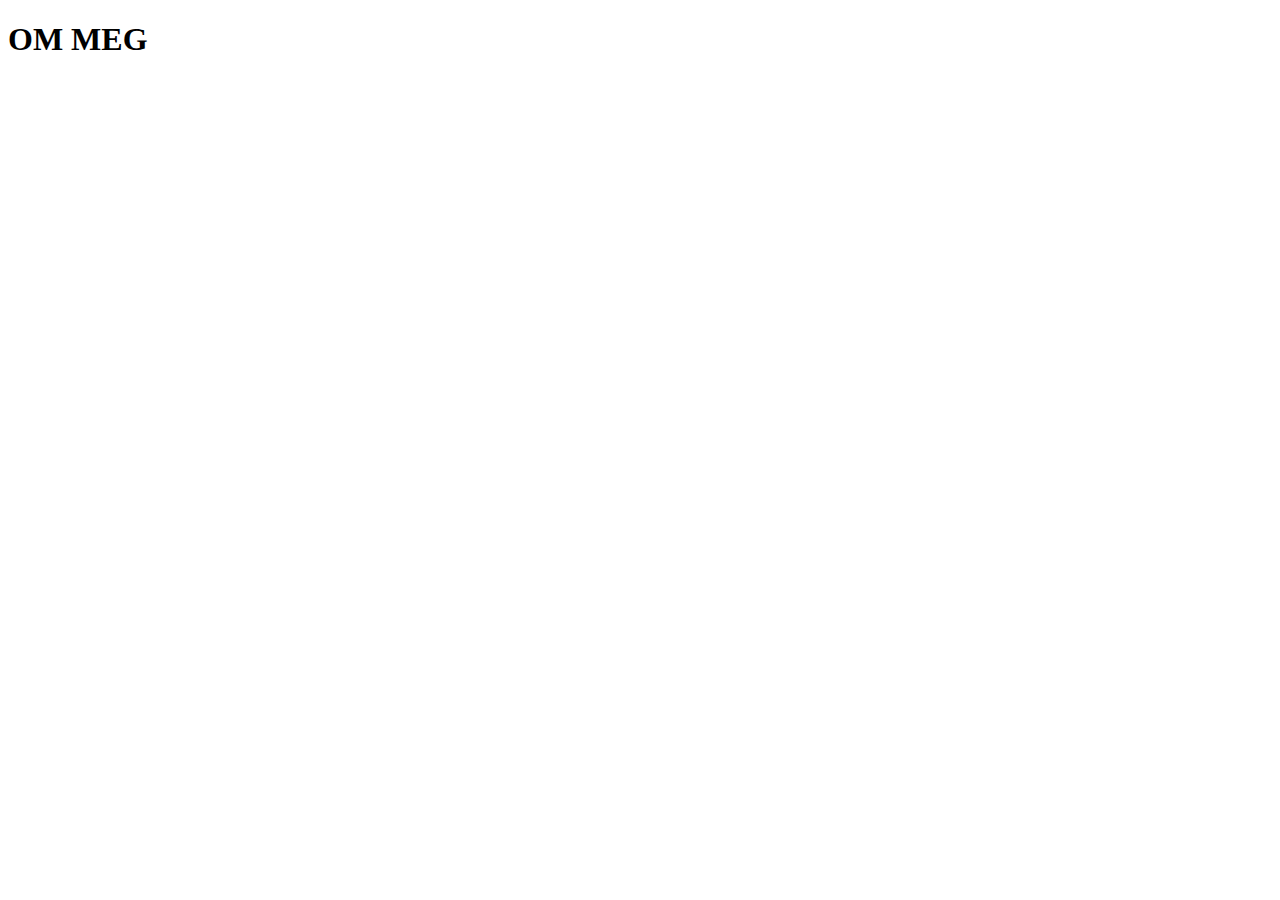
==== about.html @ 57d20ba1 "portfolio_update" ====
<!doctype html>
<html>
<head>
<meta charset="utf-8">
<title>Portfolio - Andree Bårdsen - Om meg</title>
	<link href="css/stylesheet.css" rel="stylesheet">
</head>

<body>
	<h1>OM MEG</h1>

</body>
</html>
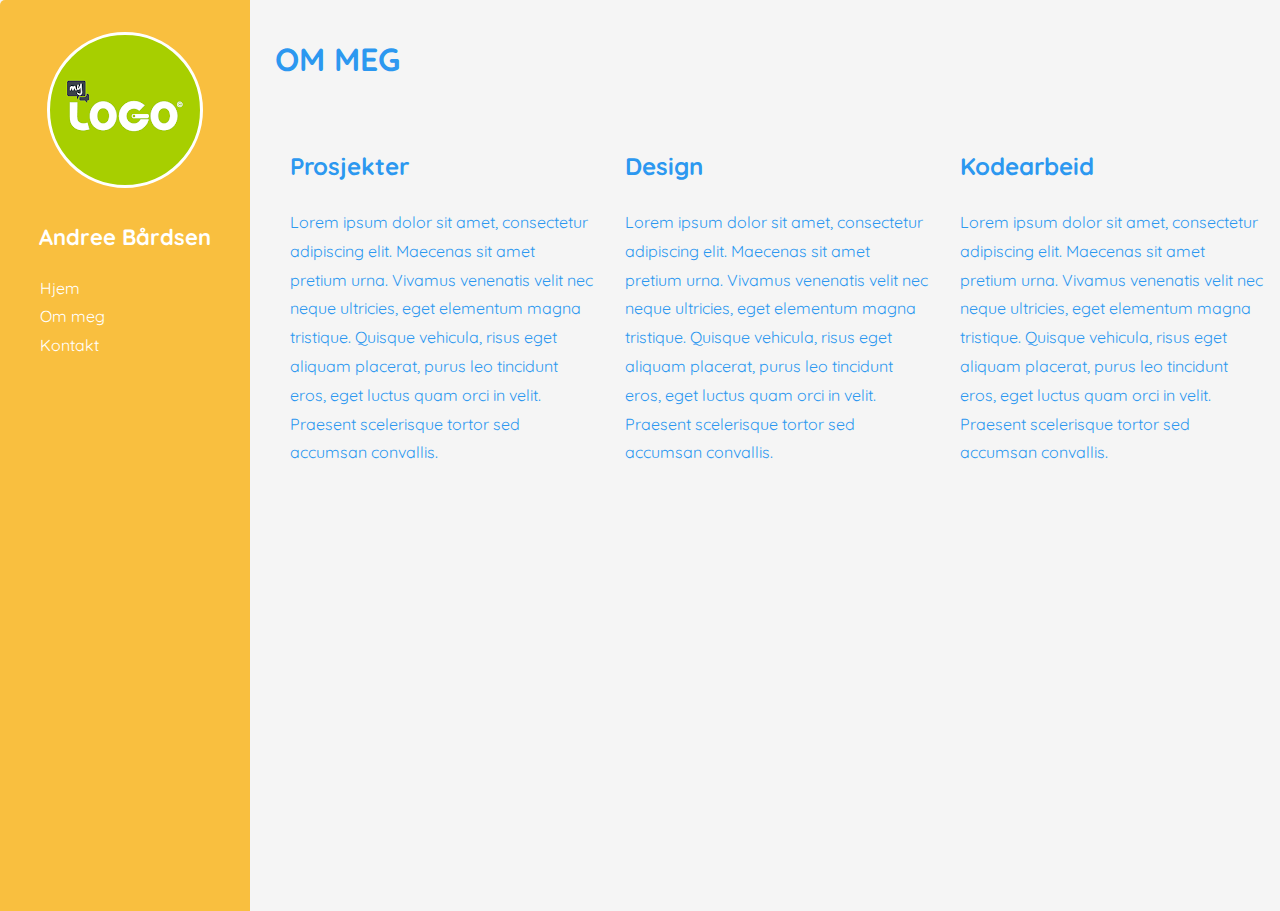
==== commit 8ede6da0: "changed from PHP to static html" ====
--- a/about.html
+++ b/about.html
@@ -1,13 +1,47 @@
-<!doctype html>
 <html>
 <head>
 <meta charset="utf-8">
-<title>Portfolio - Andree Bårdsen - Om meg</title>
-	<link href="css/stylesheet.css" rel="stylesheet">
+	<title>Om meg - Portfolio - Andree Bårdsen</title>
+	<link href="css/stylesheet.css" rel="stylesheet"></a>
+	<link href="https://fonts.googleapis.com/css?family=Quicksand:300,400,500,700" rel="stylesheet">
+    <link href="https://fonts.googleapis.com/css?family=Playfair+Display:400,400i,700" rel="stylesheet">
+    <link href="https://fonts.googleapis.com/css?family=Montserrat|Open+Sans|Raleway&display=swap" rel="stylesheet">
 </head>
 
 <body>
-	<h1>OM MEG</h1>
+	
+	<div class="container">
+	<div class="leftnav">
+	<div id="navbar">
+	<a href="index.html"><div class="logo" style="background-image: url(images/mylogo.png);"></div></a>
+	<h1 class="leftnavlogo">Andree Bårdsen</h1><ul>
+	<li><a href="index.html">Hjem</a></li>
+	<li><a href="about.html">Om meg</a></li>
+	<li><a href="contact.html">Kontakt</a></li>	
+		</ul></div></div></div>
+	<div class="main">
+	
+	<h1>OM MEG</h1>	
+		
+	<div class="row">
+		<div class="column one">
+		<h2>Prosjekter</h2>
+		<p>Lorem ipsum dolor sit amet, consectetur adipiscing elit. Maecenas sit amet pretium urna. Vivamus venenatis velit nec neque ultricies, eget elementum magna tristique. Quisque vehicula, risus eget aliquam placerat, purus leo tincidunt eros, eget luctus quam orci in velit. Praesent scelerisque tortor sed accumsan convallis.</p>
+	</div>
+  
+	<div class="column two">
+    	<h2>Design</h2>
+    	<p>Lorem ipsum dolor sit amet, consectetur adipiscing elit. Maecenas sit amet pretium urna. Vivamus venenatis velit nec neque ultricies, eget elementum magna tristique. Quisque vehicula, risus eget aliquam placerat, purus leo tincidunt eros, eget luctus quam orci in velit. Praesent scelerisque tortor sed accumsan convallis.</p>
+	</div>
+  
+	<div class="column three">
+    	<h2>Kodearbeid</h2>
+    	<p>Lorem ipsum dolor sit amet, consectetur adipiscing elit. Maecenas sit amet pretium urna. Vivamus venenatis velit nec neque ultricies, eget elementum magna tristique. Quisque vehicula, risus eget aliquam placerat, purus leo tincidunt eros, eget luctus quam orci in velit. Praesent scelerisque tortor sed accumsan convallis.</p>
+	</div>
+</div></div>
 
+	
 </body>
 </html>
+
+
--- a/css/stylesheet.css
+++ b/css/stylesheet.css
@@ -0,0 +1,121 @@
+@charset "utf-8";
+/* CSS Document */
+
+body	{
+	font-family: "Quicksand", "Arial", sans-serif;
+  	font-weight: 400;
+  	font-size: 15px;
+  	line-height: 1.8;
+ 	color: #2c98f0; 
+ 	font-size: 16px; 
+	background: whitesmoke; 
+	min-width: 100%;
+
+} 
+
+
+a:link {color: #fff; text-decoration: none;  }
+a:active {color: #fff; text-decoration: #2c98f0;}
+a:visited {color: #fff; text-decoration: none;}
+a:hover {color: #fff; text-decoration: #2c98f0; font-weight: bold; }
+a:hover {background-color: whitesmoke}
+
+a {
+	color: #2c98f0;
+	-webkit-transition: 0.5s;
+ 	-o-transition: 0.5s;
+ 	transition: 0.5s; }
+	a:hover, a:active, a:focus {
+    color: #2c98f0;
+    outline: none;
+    text-decoration: none; }
+
+.container {
+ 	display: border-box;
+	max-width: 1170px;
+	margin: 0 auto; }
+  
+
+ .navbar {
+    display: none;
+}
+
+.leftnav 
+
+{
+	top: 0;
+  	left: 0;
+	 border-top-left-radius: 5px; 
+	padding-top: 2em;
+  	padding-bottom: 1px;
+	left: 0px;
+  	float:left;
+  	position: fixed;
+	background: #f9bf3f;
+	width: 250px;
+	height: 100%;
+    }
+
+
+
+.column {
+	-webkit-box-sizing: border-box;
+	-moz-box-sizing: border-box;
+	box-sizing: border-box;
+	display: inline-block;  
+	float: left;
+	width: 33.3333%;
+	padding: 15px;
+}
+
+@media screen and (max-width:800px) {
+  .column {
+    width: 100%;
+	}}
+
+.row:after {
+  content: "";
+  display: table;
+  clear: both;
+}
+
+
+	
+.leftnavlogo {
+    text-align: center;
+    font-weight: 700;
+    font-size: 22px;
+	color: white;
+    margin-bottom: .5em;
+    display: block;
+    width: 100%; }
+
+.main {
+	/* border-top-right-radius: 5px; */
+	text-align: left;
+	padding-top: 0.1em;
+  	padding-bottom: 1px;
+	left: 275px;
+	height: 100%;
+  	position: absolute;
+    background-color: whitesmoke;}
+
+
+
+ul {
+	text-decoration: none;
+	list-style-type: none;
+            outline: none; }
+
+.logo {
+    width: 150px;
+    height: 150px;
+    margin: 0 auto;
+    margin-bottom: 30px;
+    -webkit-border-radius: 50%;
+    -moz-border-radius: 50%;
+    -ms-border-radius: 50%;
+    border-radius: 50%;
+    border: 3px solid white;}
+
+
